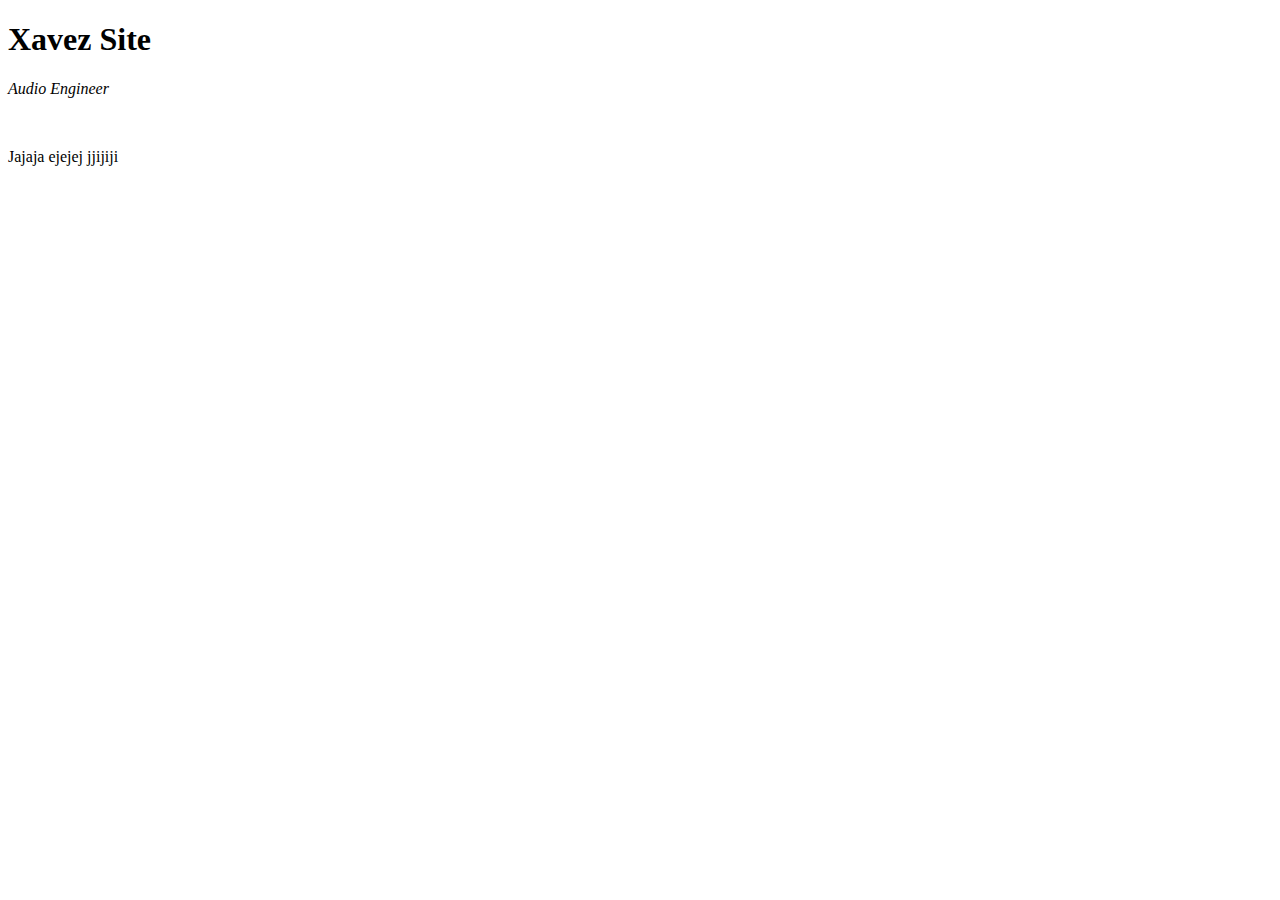
==== index.html @ 394009a3 "Added initial files" ====
<!DOCTYPE html>
<html lang="en" dir="ltr">
  <head>
    <meta charset="utf-8">
    <title>Xavez Site</title>
  </head>
  <body>
    <h1>Xavez Site</h1>
    <p><em>Audio Engineer</em></p>
    <br>
    <p>Jajaja ejejej jjijiji</p>
  </body>
</html>
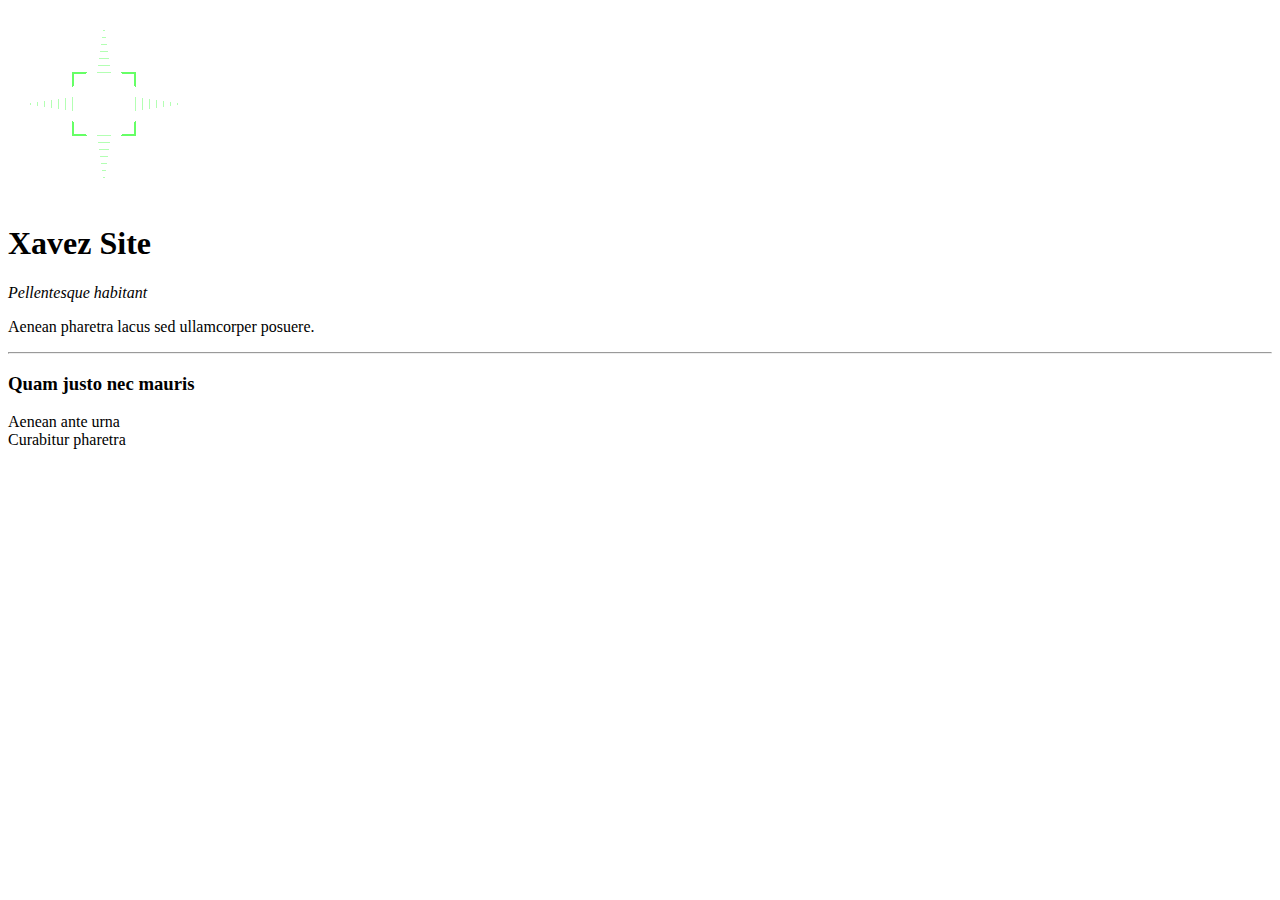
==== commit 79a45da5: "Updated index.html" ====
--- a/index.html
+++ b/index.html
@@ -5,9 +5,13 @@
     <title>Xavez Site</title>
   </head>
   <body>
+    <img src="center.png" alt="center.png">
     <h1>Xavez Site</h1>
-    <p><em>Audio Engineer</em></p>
-    <br>
-    <p>Jajaja ejejej jjijiji</p>
+    <p><em>Pellentesque habitant</em></p>
+    <p>Aenean pharetra lacus sed ullamcorper posuere.</p>
+    <hr>
+    <h3>Quam justo nec mauris</h3>
+    <li>Aenean ante urna</li>
+    <li>Curabitur pharetra</li>
   </body>
 </html>
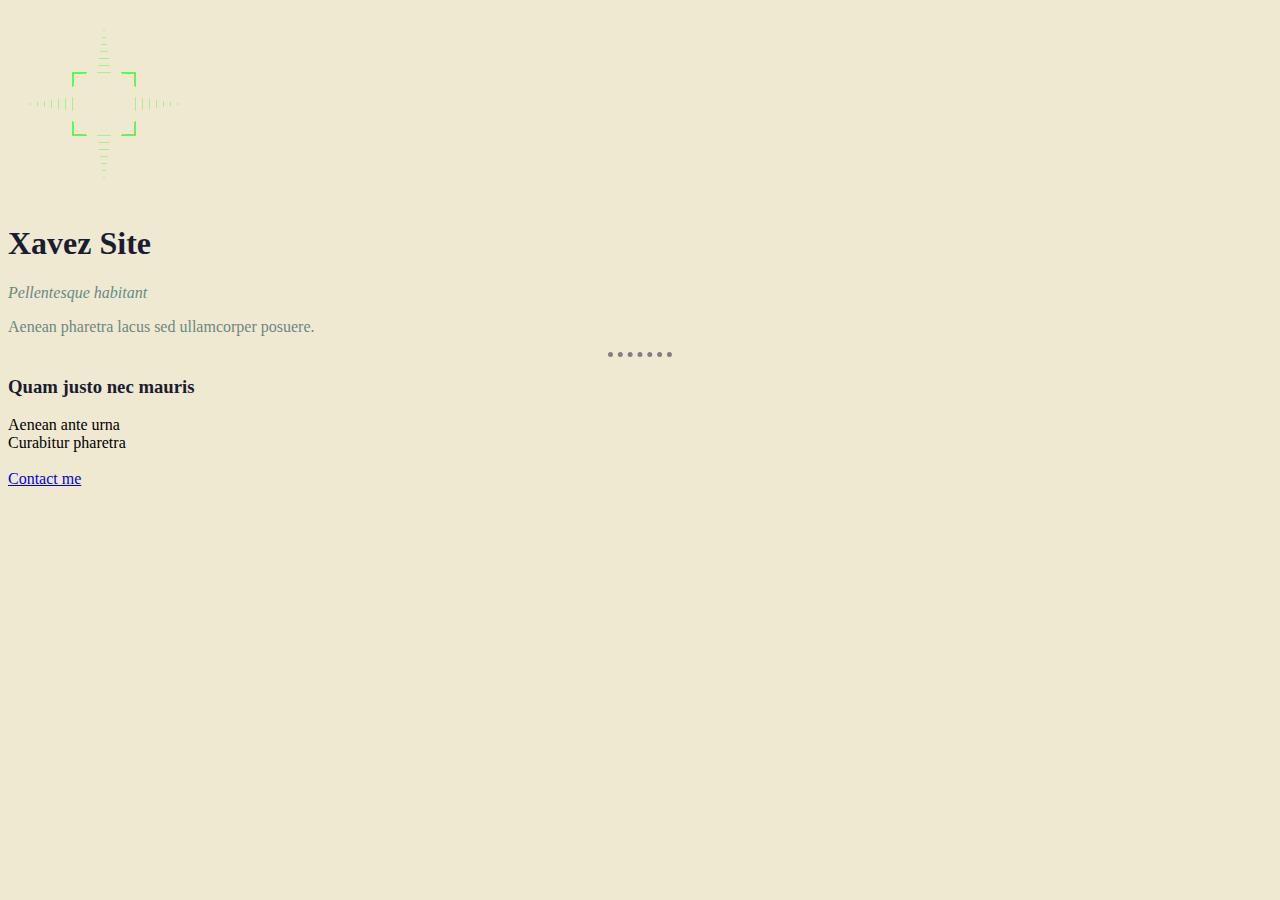
==== commit fb2347a6: "Added External CSS" ====
--- a/index.html
+++ b/index.html
@@ -3,9 +3,12 @@
   <head>
     <meta charset="utf-8">
     <title>Xavez Site</title>
+    <link rel="stylesheet" href="css/styles.css">
+
   </head>
-  <body>
-    <img src="center.png" alt="center.png">
+
+  <body style="background-color: #F0E9D2";>
+    <img src="images/center.png" alt="center.png">
     <h1>Xavez Site</h1>
     <p><em>Pellentesque habitant</em></p>
     <p>Aenean pharetra lacus sed ullamcorper posuere.</p>
@@ -13,5 +16,7 @@
     <h3>Quam justo nec mauris</h3>
     <li>Aenean ante urna</li>
     <li>Curabitur pharetra</li>
+    <br>
+    <a href="contact.html">Contact me</a>
   </body>
 </html>
--- a/css/styles.css
+++ b/css/styles.css
@@ -0,0 +1,23 @@
+  body {
+    background-color: #F0E9D2;
+  }
+
+  hr {
+    border-style: none;
+    border-top-style: dotted;
+    border-color: grey;
+    border-width: 5px;
+    width: 5%;
+  }
+
+  h1 {
+    color: #181D31;
+  }
+
+  h3 {
+    color: #181D31;
+
+  }
+  p {
+    color: #678983;
+  }
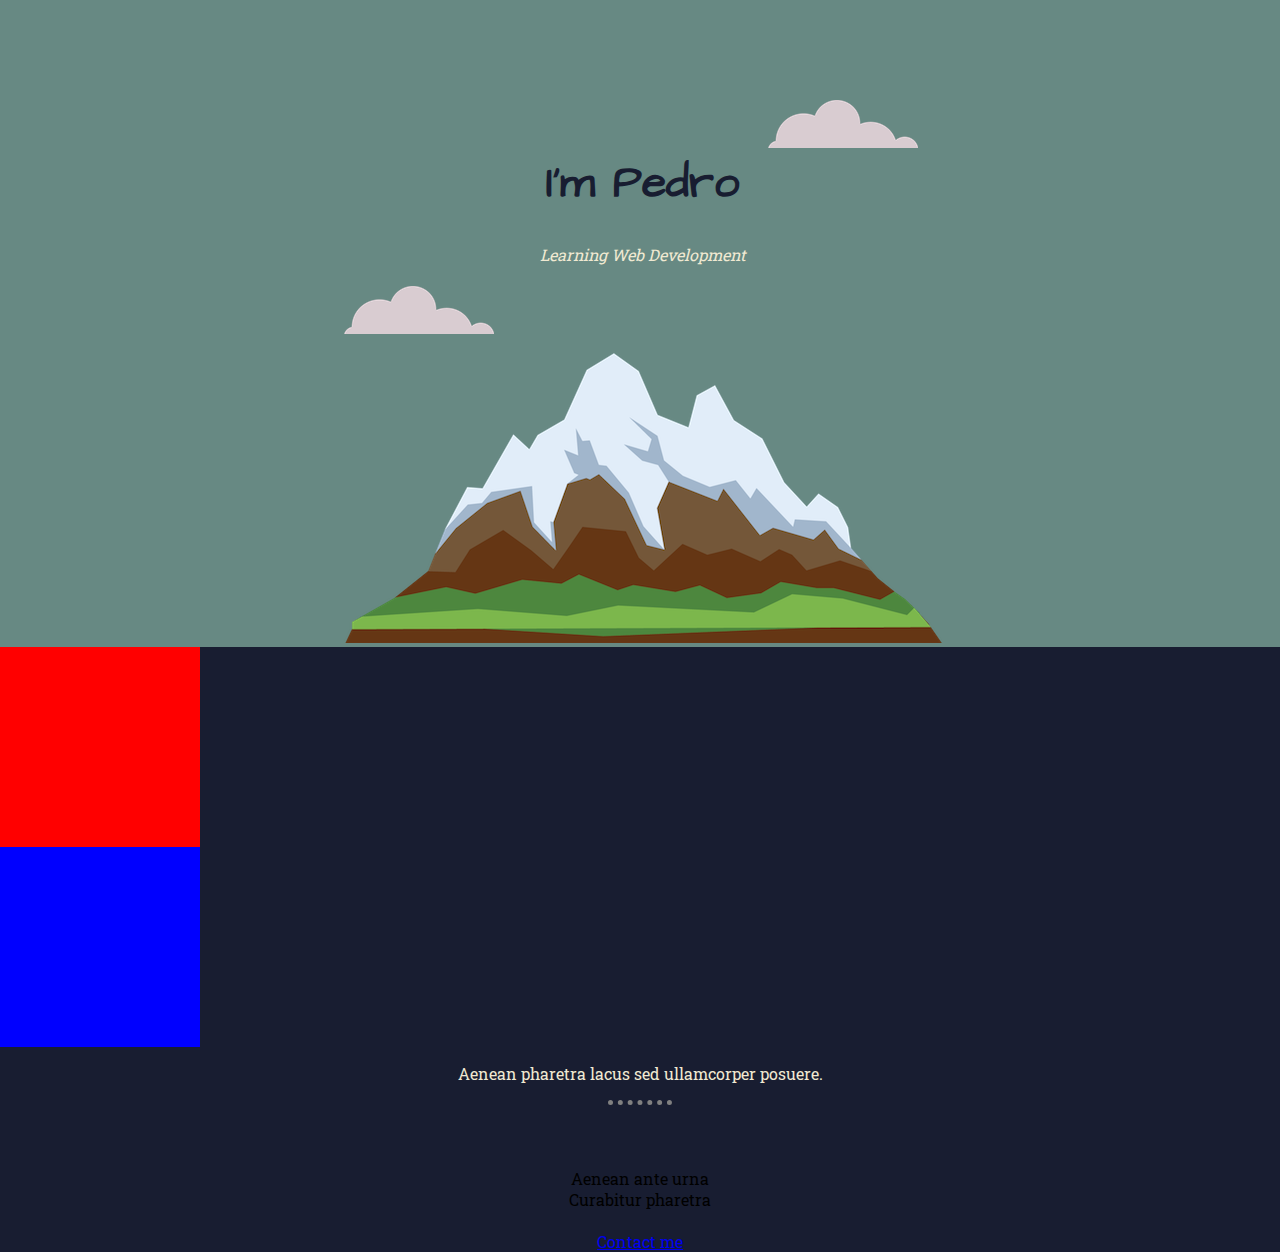
==== commit 32001dac: "Updated CSS code" ====
--- a/index.html
+++ b/index.html
@@ -4,13 +4,27 @@
     <meta charset="utf-8">
     <title>Xavez Site</title>
     <link rel="stylesheet" href="css/styles.css">
+    <link rel="icon" href="images/favicon.ico">
+    <link rel="preconnect" href="https://fonts.googleapis.com">
+    <link rel="preconnect" href="https://fonts.gstatic.com" crossorigin>
+    <link href="https://fonts.googleapis.com/css2?family=Architects+Daughter&family=Roboto+Slab&display=swap" rel="stylesheet">
 
   </head>
 
-  <body style="background-color: #F0E9D2";>
-    <img src="images/center.png" alt="center.png">
-    <h1>Xavez Site</h1>
-    <p><em>Pellentesque habitant</em></p>
+  <body>
+
+    <div class="top">
+      <img class="top-cloud" src="images/cloud.png" alt="cloud-img">
+      <h1>I'm Pedro</h1>
+      <p class="subtitle"><em>Learning Web Development</em></p>
+      <img class="bottom-cloud" src="images/cloud.png" alt="cloud-img">
+      <img src="images/mountain.png" alt="mountain-img">
+    </div>
+    <div class="middle">
+    </div>
+    <div class="bottom">
+    </div>
+
     <p>Aenean pharetra lacus sed ullamcorper posuere.</p>
     <hr>
     <h3>Quam justo nec mauris</h3>
--- a/css/styles.css
+++ b/css/styles.css
@@ -1,23 +1,67 @@
-  body {
-    background-color: #F0E9D2;
-  }
+body {
+  background-color: #181D31;
+  font-family: 'Roboto Slab';
+  margin: 0;
+  text-align: center;
+}
 
-  hr {
-    border-style: none;
-    border-top-style: dotted;
-    border-color: grey;
-    border-width: 5px;
-    width: 5%;
-  }
+hr {
+  border-style: none;
+  border-top-style: dotted;
+  border-color: grey;
+  border-width: 5px;
+  width: 5%;
+}
 
-  h1 {
-    color: #181D31;
-  }
+h1 {
+  color: #181D31;
+  font-family: 'Architects Daughter';
+  font-size: 45px;
+  margin-top: 0;
 
-  h3 {
-    color: #181D31;
+}
 
-  }
-  p {
-    color: #678983;
-  }
+h3 {
+  color: #181D31;
+
+}
+p {
+  color: #F0E9D2;
+}
+
+div {
+
+}
+
+
+.subtitle {
+  padding-bottom: 5px;
+
+}
+
+.top {
+  padding-left: 5px;
+  padding-top: 100px;
+  background-color: #678983;
+}
+
+.middle {
+  width: 200px;
+  height: 200px;
+  background-color: red;
+}
+
+.bottom {
+  width: 200px;
+  height: 200px;
+  background-color: blue;
+}
+
+.bottom-cloud {
+  position: absolute;
+}
+
+.top-cloud {
+  margin-left: 400px;
+
+}
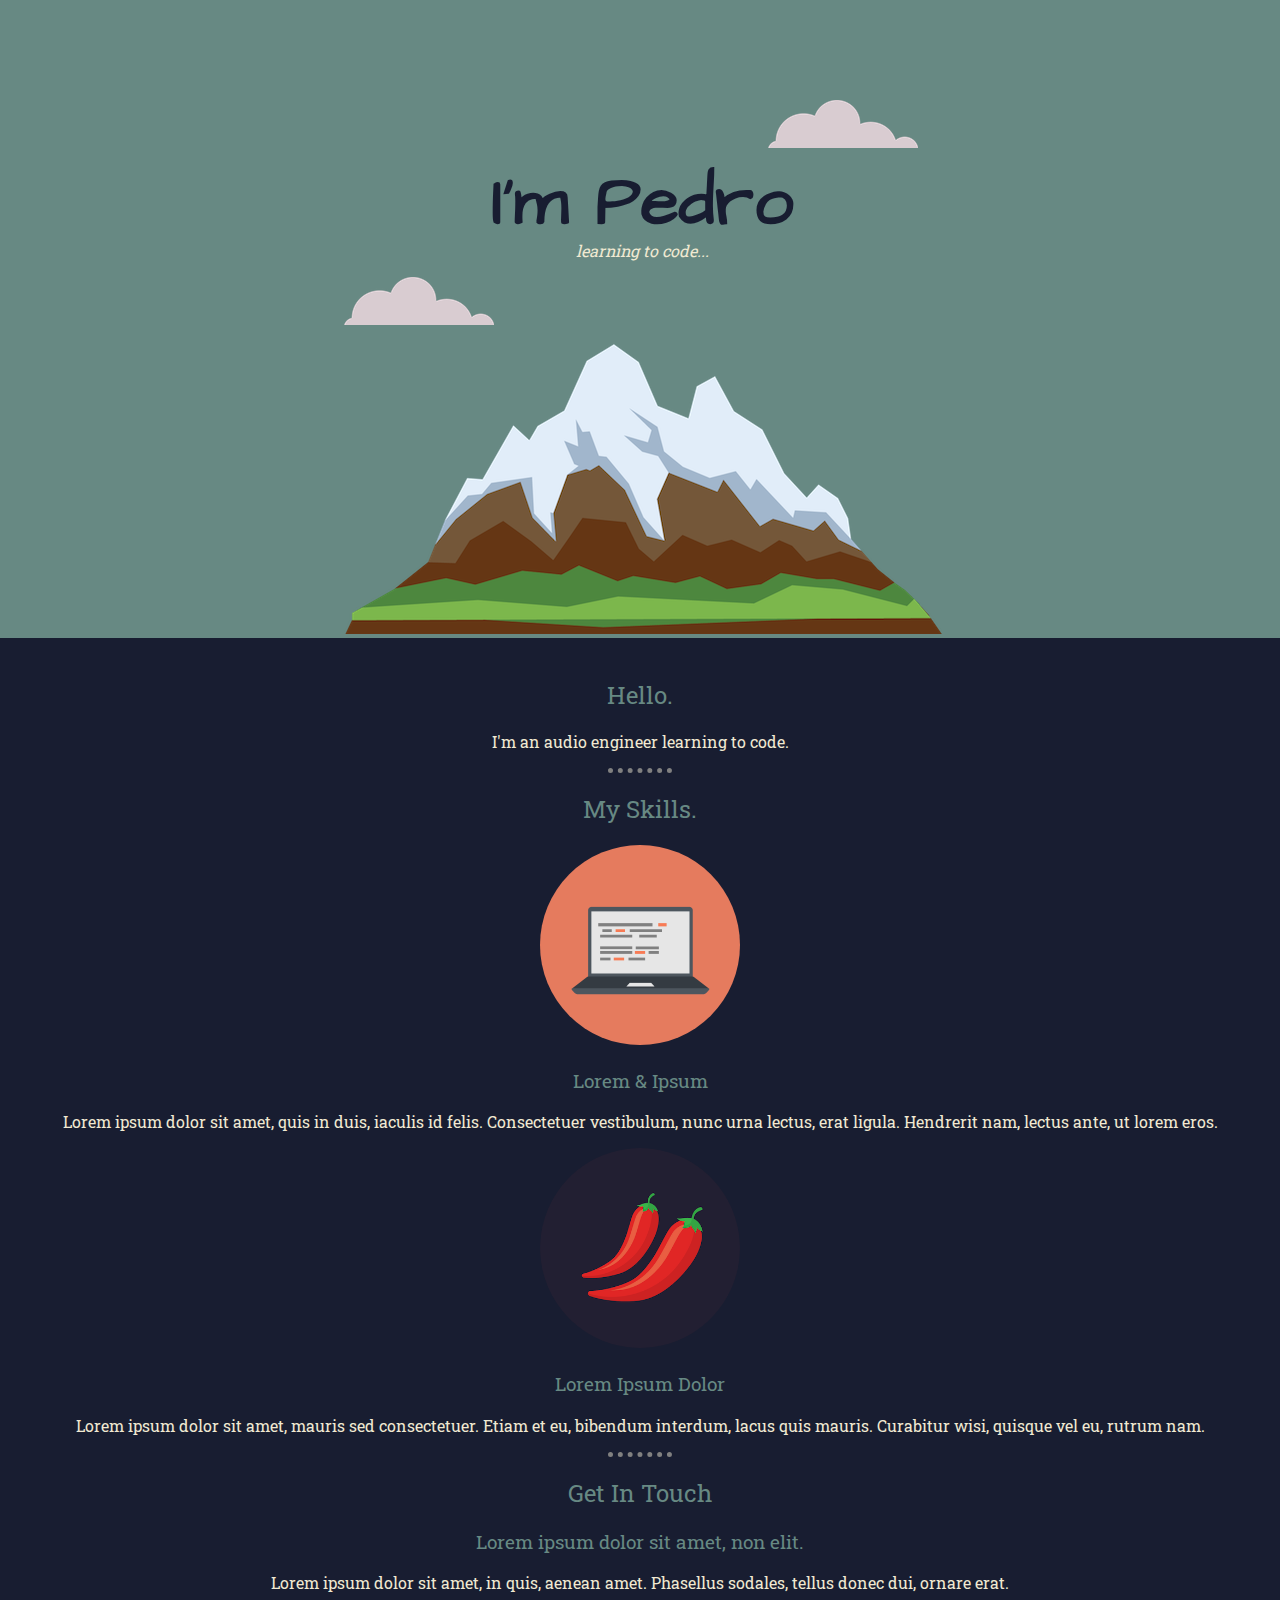
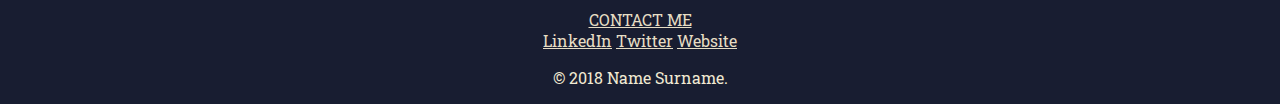
==== commit 6a896323: "Updated design, added some info" ====
--- a/index.html
+++ b/index.html
@@ -16,21 +16,47 @@
     <div class="top">
       <img class="top-cloud" src="images/cloud.png" alt="cloud-img">
       <h1>I'm Pedro</h1>
-      <p class="subtitle"><em>Learning Web Development</em></p>
+      <p><em>learning to code...</em></p>
       <img class="bottom-cloud" src="images/cloud.png" alt="cloud-img">
       <img src="images/mountain.png" alt="mountain-img">
     </div>
     <div class="middle">
-    </div>
-    <div class="bottom">
+      <div class="profile">
+        <img src="" alt="">
+        <h2>Hello.</h2>
+        <p>I'm an audio engineer learning to code.</p>
+      </div>
+      <hr>
+      <div class="skills">
+        <h2>My Skills.</h2>
+        <div class="skill-row">
+          <img class="skill-img" src="images/computer.png" alt="skill-img">
+          <h3>Lorem & Ipsum</h3>
+          <p>Lorem ipsum dolor sit amet, quis in duis, iaculis id felis. Consectetuer vestibulum, nunc urna lectus, erat ligula. Hendrerit nam, lectus ante, ut lorem eros.</p>
+        </div>
+        <div class="skill-row">
+          <img class="skill-img" src="images/chillies.png" alt="skill-img">
+          <h3>Lorem Ipsum Dolor</h3>
+          <p>Lorem ipsum dolor sit amet, mauris sed consectetuer. Etiam et eu, bibendum interdum, lacus quis mauris. Curabitur wisi, quisque vel eu, rutrum nam.</p>
+        </div>
+      </div>
+      <hr>
+      <div class="contact-me">
+        <h2>Get In Touch</h2>
+        <h3>Lorem ipsum dolor sit amet, non elit.</h3>
+        <p>Lorem ipsum dolor sit amet, in quis, aenean amet. Phasellus sodales, tellus donec dui, ornare erat.</p>
+        <a class="btn" href="mailto:name@email.com">CONTACT ME</a>
+      </div>
     </div>
 
-    <p>Aenean pharetra lacus sed ullamcorper posuere.</p>
-    <hr>
-    <h3>Quam justo nec mauris</h3>
-    <li>Aenean ante urna</li>
-    <li>Curabitur pharetra</li>
-    <br>
-    <a href="contact.html">Contact me</a>
+
+    <div class="bottom">
+      <a class="footer-link" href="https://www.linkedin.com/">LinkedIn</a>
+      <a class="footer-link" href="https://twitter.com/">Twitter</a>
+      <a class="footer-link" href="https://www.appbrewery.co/">Website</a>
+      <p>© 2018 Name Surname.</p>
+    </div>
+
+
   </body>
 </html>
--- a/css/styles.css
+++ b/css/styles.css
@@ -16,28 +16,31 @@
 h1 {
   color: #181D31;
   font-family: 'Architects Daughter';
-  font-size: 45px;
-  margin-top: 0;
+  font-size: 4.4em;
+  line-height: 60%;
+  margin-top: 30px;
+  margin-bottom: 0px;
+}
 
+h2 {
+  color: #678983;
+  font-weight: normal;
 }
 
 h3 {
-  color: #181D31;
+  color: #678983;
+  font-weight: normal;
+}
 
-}
 p {
   color: #F0E9D2;
 }
 
-div {
-
+a {
+  color: #E6DDC4;
 }
 
 
-.subtitle {
-  padding-bottom: 5px;
-
-}
 
 .top {
   padding-left: 5px;
@@ -46,15 +49,11 @@
 }
 
 .middle {
-  width: 200px;
-  height: 200px;
-  background-color: red;
+
 }
 
 .bottom {
-  width: 200px;
-  height: 200px;
-  background-color: blue;
+
 }
 
 .bottom-cloud {
@@ -63,5 +62,10 @@
 
 .top-cloud {
   margin-left: 400px;
+}
 
+.skill-img {
+  width: 200px;
+  height: 200px;
+  border-radius: 100%;
 }
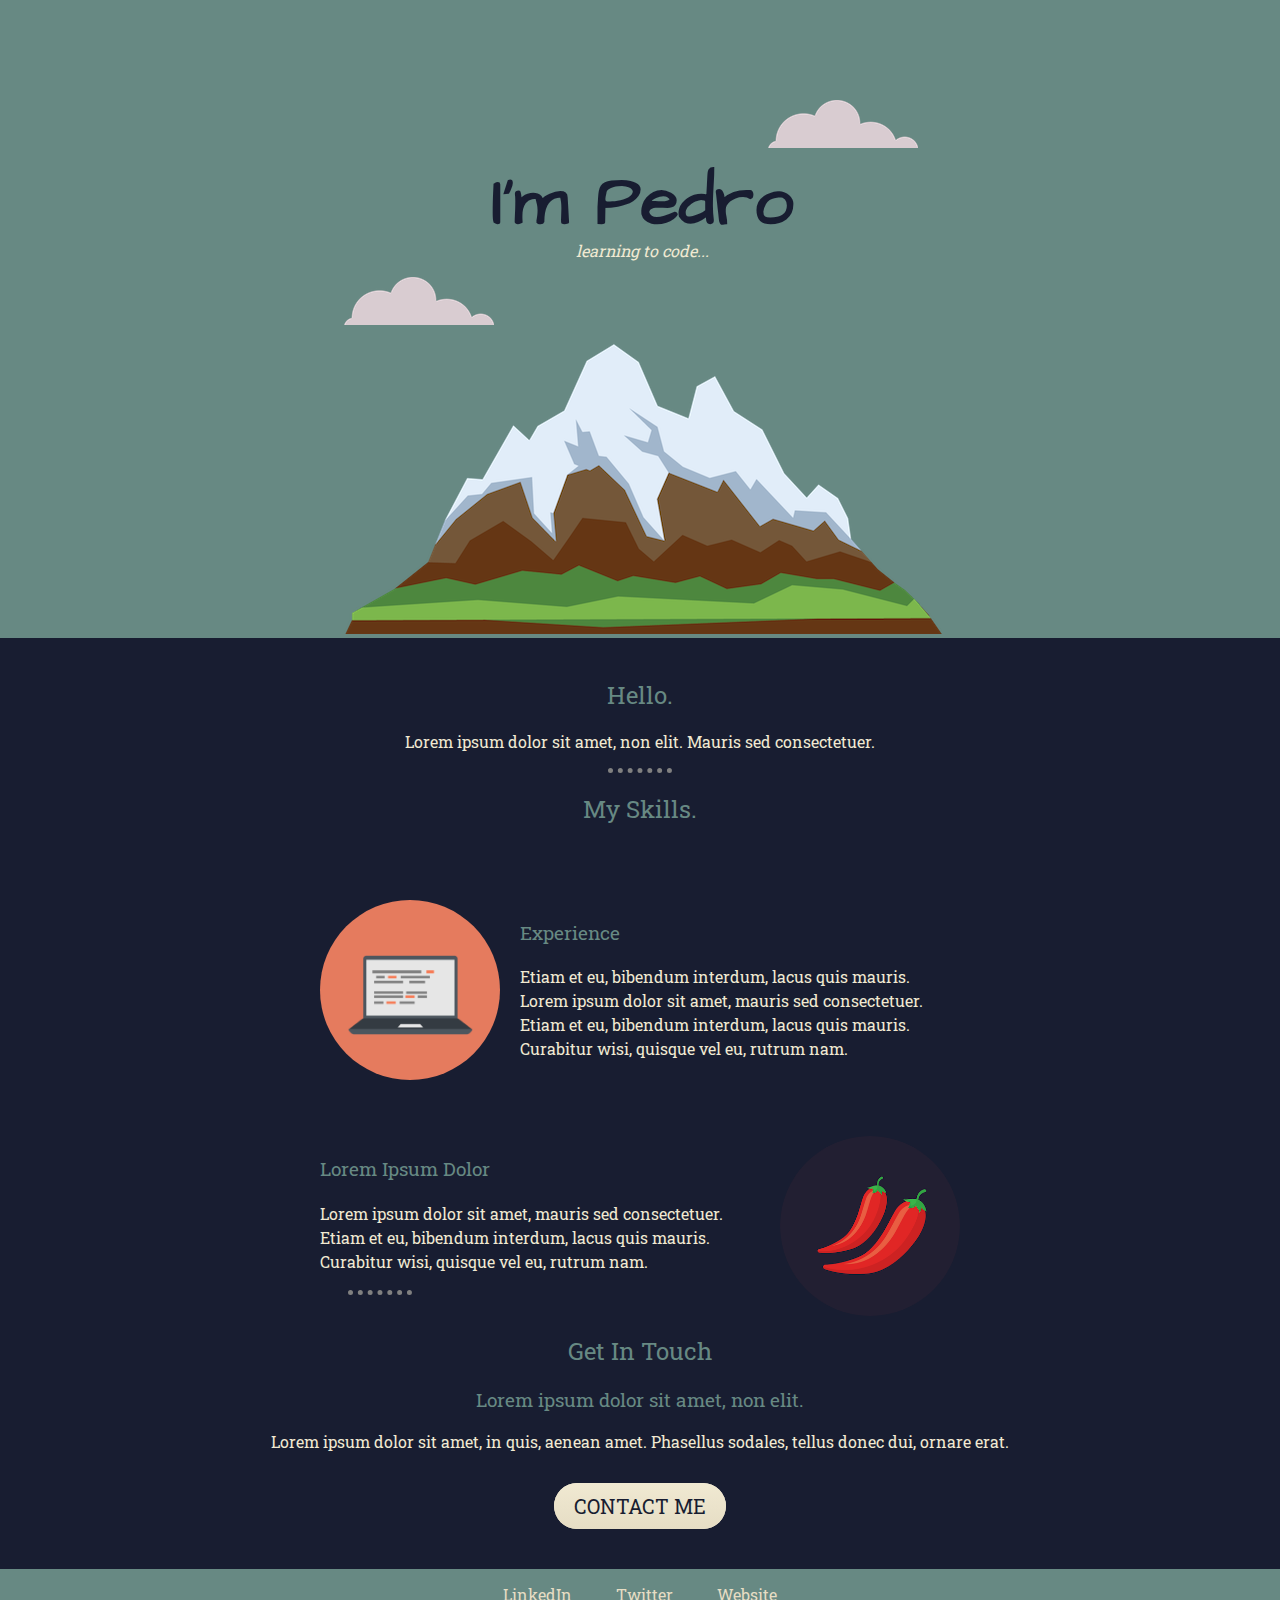
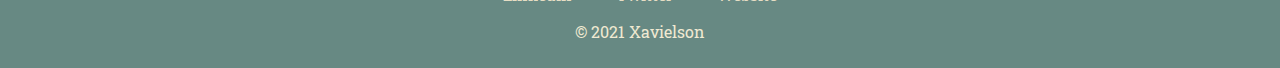
==== commit 8df45107: "Updated design" ====
--- a/index.html
+++ b/index.html
@@ -24,18 +24,18 @@
       <div class="profile">
         <img src="" alt="">
         <h2>Hello.</h2>
-        <p>I'm an audio engineer learning to code.</p>
+        <p>Lorem ipsum dolor sit amet, non elit. Mauris sed consectetuer.</p>
       </div>
       <hr>
       <div class="skills">
         <h2>My Skills.</h2>
-        <div class="skill-row">
-          <img class="skill-img" src="images/computer.png" alt="skill-img">
-          <h3>Lorem & Ipsum</h3>
-          <p>Lorem ipsum dolor sit amet, quis in duis, iaculis id felis. Consectetuer vestibulum, nunc urna lectus, erat ligula. Hendrerit nam, lectus ante, ut lorem eros.</p>
+        <div class="skill-row-1">
+          <img class="skill-img-1" src="images/computer.png" alt="skill-img">
+          <h3>Experience</h3>
+          <p>Etiam et eu, bibendum interdum, lacus quis mauris. Lorem ipsum dolor sit amet, mauris sed consectetuer. Etiam et eu, bibendum interdum, lacus quis mauris. Curabitur wisi, quisque vel eu, rutrum nam.</p>
         </div>
-        <div class="skill-row">
-          <img class="skill-img" src="images/chillies.png" alt="skill-img">
+        <div class="skill-row-1">
+          <img class="skill-img-2" src="images/chillies.png" alt="skill-img">
           <h3>Lorem Ipsum Dolor</h3>
           <p>Lorem ipsum dolor sit amet, mauris sed consectetuer. Etiam et eu, bibendum interdum, lacus quis mauris. Curabitur wisi, quisque vel eu, rutrum nam.</p>
         </div>
@@ -44,7 +44,7 @@
       <div class="contact-me">
         <h2>Get In Touch</h2>
         <h3>Lorem ipsum dolor sit amet, non elit.</h3>
-        <p>Lorem ipsum dolor sit amet, in quis, aenean amet. Phasellus sodales, tellus donec dui, ornare erat.</p>
+        <p class="contact-text">Lorem ipsum dolor sit amet, in quis, aenean amet. Phasellus sodales, tellus donec dui, ornare erat.</p>
         <a class="btn" href="mailto:name@email.com">CONTACT ME</a>
       </div>
     </div>
@@ -54,7 +54,7 @@
       <a class="footer-link" href="https://www.linkedin.com/">LinkedIn</a>
       <a class="footer-link" href="https://twitter.com/">Twitter</a>
       <a class="footer-link" href="https://www.appbrewery.co/">Website</a>
-      <p>© 2018 Name Surname.</p>
+      <p>© 2021 Xavielson</p>
     </div>
 
 
--- a/css/styles.css
+++ b/css/styles.css
@@ -38,9 +38,24 @@
 
 a {
   color: #E6DDC4;
+  padding: 10px 20px;
+  text-decoration: none;
+}
+a:hover {
+  color: #181D31;
 }
 
 
+
+.contact-me {
+  margin-top: 40px;
+  margin-bottom: 50px;
+
+}
+
+.contact-text {
+  padding-bottom: 25px;
+}
 
 .top {
   padding-left: 5px;
@@ -53,19 +68,66 @@
 }
 
 .bottom {
-
+  background-color: #678983;
+  padding: 15px 0 10px;
 }
 
 .bottom-cloud {
   position: absolute;
 }
 
+.btn {
+  background: #F0E9D2;
+  background-image: -webkit-linear-gradient(top, #F0E9D2, #E6DDC4);
+  background-image: -moz-linear-gradient(top, #F0E9D2, #E6DDC4);
+  background-image: -ms-linear-gradient(top, #F0E9D2, #E6DDC4);
+  background-image: -o-linear-gradient(top, #F0E9D2, #E6DDC4);
+  background-image: linear-gradient(to bottom, #F0E9D2, #E6DDC4);
+  -webkit-border-radius: 28;
+  -moz-border-radius: 28;
+  border-radius: 28px;
+  font-family: 'Roboto Slab';
+  color: #181D31;
+  font-size: 20px;
+  padding: 10px 20px 10px 20px;
+  text-decoration: none;
+}
+
+.btn:hover {
+  background: #678983;
+  background-image: -webkit-linear-gradient(top, #678983, #181D31);
+  background-image: -moz-linear-gradient(top, #678983, #181D31);
+  background-image: -ms-linear-gradient(top, #678983, #181D31);
+  background-image: -o-linear-gradient(top, #678983, #181D31);
+  background-image: linear-gradient(to bottom, #678983, #181D31);
+  text-decoration: none;
+}
+
 .top-cloud {
   margin-left: 400px;
 }
 
-.skill-img {
-  width: 200px;
-  height: 200px;
+.skill-img-1 {
+  width: 180px;
+  height: 180px;
   border-radius: 100%;
+  float: left;
+  margin-right: 20px;
 }
+
+.skill-img-2 {
+  width: 180px;
+  height: 180px;
+  border-radius: 100%;
+  float: right;
+  margin-left: 20px;
+}
+
+.skill-row-1 {
+  line-height: 1.5;
+  margin: 25px auto 5px auto;
+  width: 50%;
+  text-align: left;
+  padding-top: 50px;
+
+}
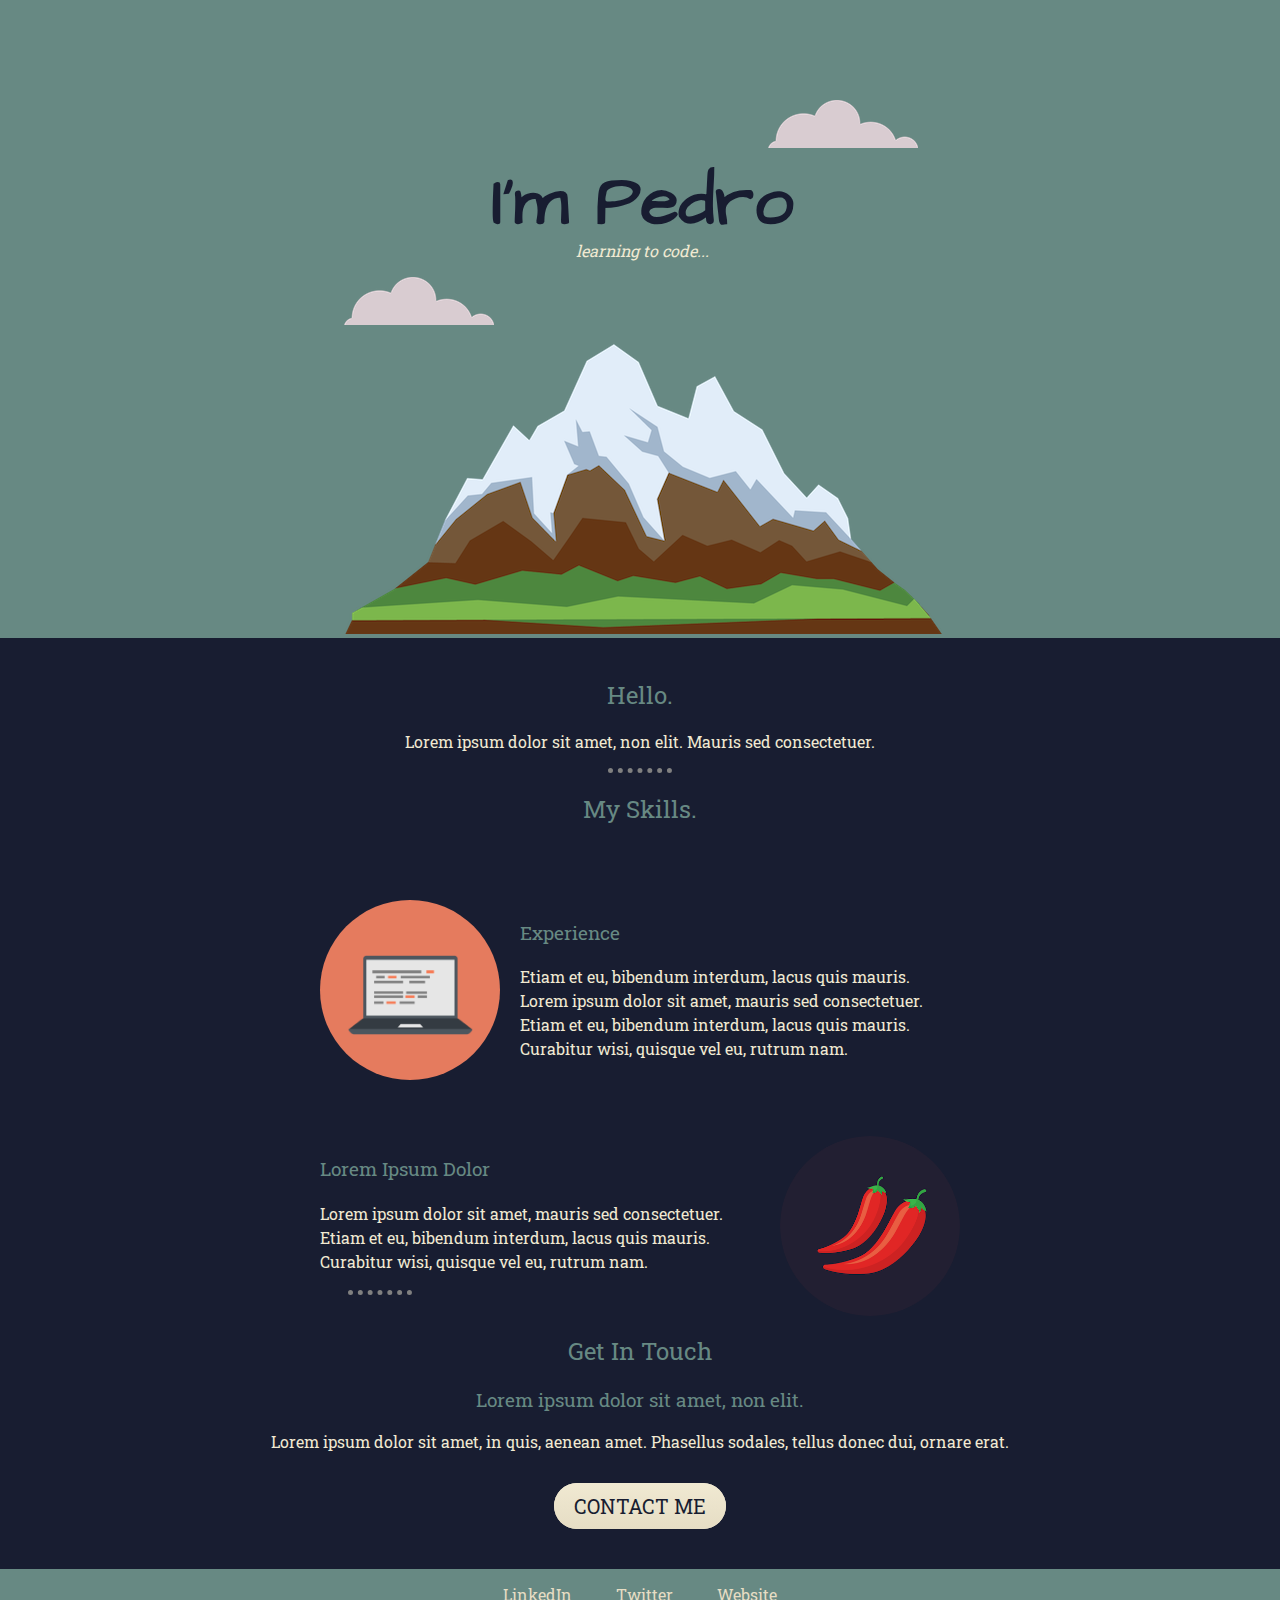
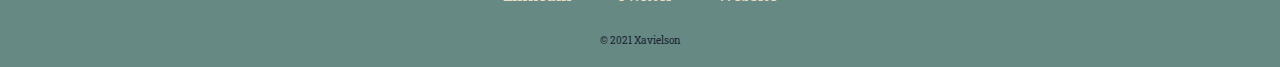
==== commit 619e80a1: "Updated design" ====
--- a/index.html
+++ b/index.html
@@ -54,7 +54,7 @@
       <a class="footer-link" href="https://www.linkedin.com/">LinkedIn</a>
       <a class="footer-link" href="https://twitter.com/">Twitter</a>
       <a class="footer-link" href="https://www.appbrewery.co/">Website</a>
-      <p>© 2021 Xavielson</p>
+      <p class="sig">© 2021 Xavielson</p>
     </div>
 
 
--- a/css/styles.css
+++ b/css/styles.css
@@ -107,6 +107,12 @@
   margin-left: 400px;
 }
 
+.sig {
+  font-size: 60%;
+  padding-top: 20px;
+  color: #181D31;
+}
+
 .skill-img-1 {
   width: 180px;
   height: 180px;
